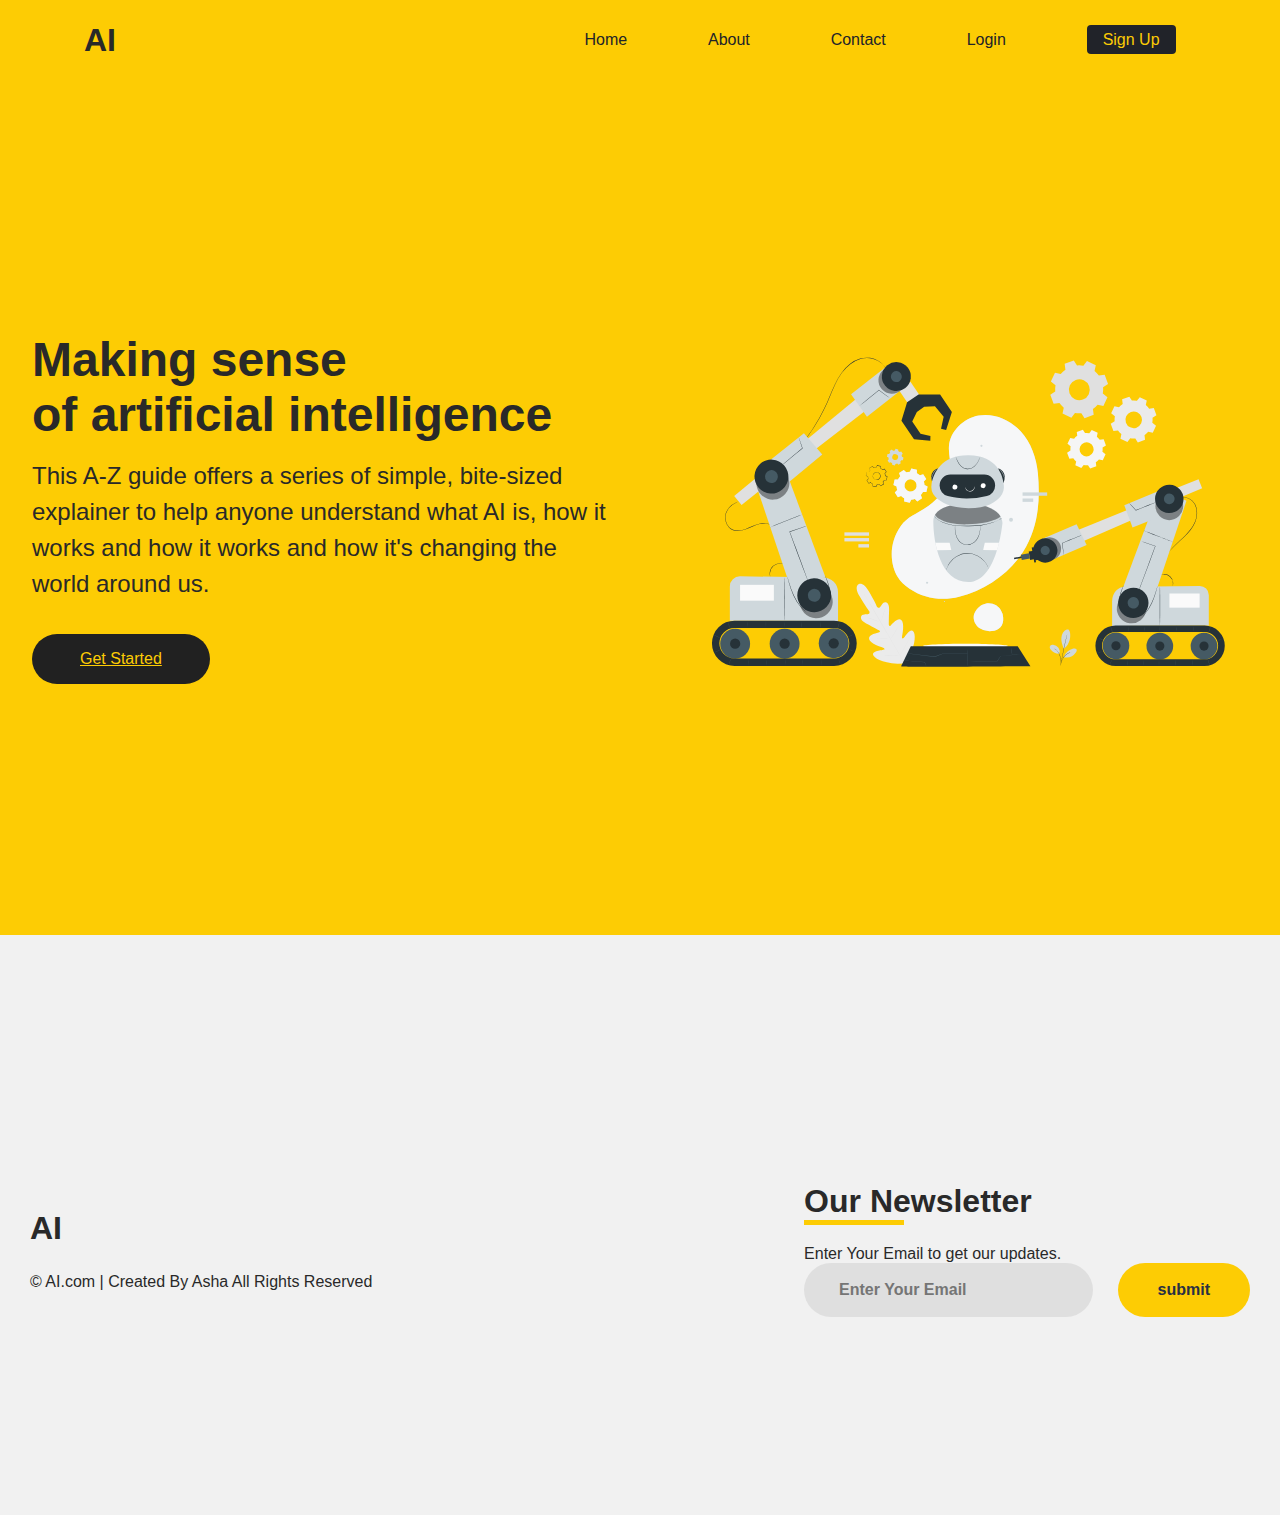
==== index.html @ b9eedf87 "first commit" ====
<!DOCTYPE html>
<html lang="en">

<head>
    <meta charset="UTF-8">
    <meta name="viewport" content="width=device-width, initial-scale=1.0">
    <link href="http://fonts.cdnfonts.com/css/nrt-reg" rel="stylesheet">
    <link rel="stylesheet" href="styles.css">
    <title>Home</title>
</head>

<body>

    <!-- navbar -->
    <div class="nav-container">
        <nav class="navbar">
            <h1 id="navbar-logo"><a href="index.html">AI</a></h1>
            <div class="menu-toggle" id="mobile-menu">
                <span class="bar"></span>
                <span class="bar"></span>
            </div>
            <ul class="nav-menu">
                <li><a href="/" class="nav-links">Home</a></li>
                <li><a href="about.html" class="nav-links">About</a></li>
                <li><a href="contact.html" class="nav-links">Contact</a></li>
                <li><a href="login.html" class="nav-links">Login</a></li>
                <li><a href="register.html" class="nav-links nav-links-btn">Sign Up</a></li>
            </ul>
        </nav>
    </div>
    <section class="hero">
        <div class="hero-container">
            <div class="column-left">
                <h1>Making sense <br>of artificial intelligence</h1>
                <p>
                    This A-Z guide offers a series of simple, bite-sized explainer to help anyone understand what AI is,
                    how it works and how it works and how it's changing the world around us.
                </p>
                <button class="card-button"><a href="Card.html">Get Started</a></button>
            </div>
            <div class="column-right">
                <img src="./images/ai.svg" alt="illustration
            " class="hero-image" />
            </div>
        </div>
    </section>



    <!-- Footer -->
    <footer>
        <div class="footer-container">
            <div class="left-col">
                <h1 class="logo">AI</h1>
                <div class="social-media">
                    <a href="#"><i class="fab fa-facebook-f"></i></a>
                    <a href="#"><i class="fab fa-twitter"></i></a>
                    <a href="#"><i class="fab fa-instagram"></i></a>
                </div>
                <p class="right-text">&copy; AI.com | Created By Asha All Rights Reserved</p>
            </div>

            <div class="right-col">
                <h1 class="newtitle">Our Newsletter</h1>
                <div class="border"></div>
                <p>Enter Your Email to get our updates.</p>
                <form action="" class="newsletter-form">
                    <input type="text" class="txtb" placeholder="Enter Your Email">
                    <input type="submit" class="button" value="submit">
                </form>
            </div>
    </footer>




    <script src="index.js"></script>
</body>

</html>
---- styles.css ----
@import url(content.css);

:root {
    --darkgrey: #212329;
    --brightyellow:#fdcc04;
    --white: #FAFAFA;
    --whitesmoke: #F6F6F6;
}

*{
    box-sizing: border-box;
    margin: 0;
    padding: 0;
    color: #292929;
    font-family: 'NRT Reg', sans-serif;                                      

}
.nav-container{
    width: 100%;
    background: var(--brightyellow);
}
.navbar{
    display: grid;
    grid-template-columns: 0.2fr auto 1fr;
    align-items: center;
    height: 80px;
    width: 90%;
    max-width: 1720px;
    margin: 0 auto;         
}
#navbar-logo{
    color: var(--darkgrey);
    justify-self: start;
    margin-left: 20px;
    cursor: pointer;
    
}
#navbar-logo a{
    text-decoration: none;
}
.nav-menu {
    display: grid;
    grid-template-columns: repeat(5, auto);
    list-style: none;
    text-align: center;
    width: 70%;
    justify-self: end;
}
.nav-links{ 
    color: var(--darkgrey);
    text-decoration: none;
}

.nav-links:hover{
    color: #656D73;
    transition: all 0.2s ease-out;
}
.nav-links-btn{
    background-color: var(--darkgrey);
    padding: 6px 16px;
    border-radius: 4px;
    color: var(--brightyellow);
}
.nav-links-btn:hover{
    background-color: transparent;
    color: #ffffff;
    padding: 5px 15px;
    border-radius: 4px;
    border: solid 1px var(--brightyellow);
}
.menu-toggle .bar{
    width: 25px;
    height: 3px;
    margin: 5px auto;
    transition: all 0.3s ease-in-out;
    background: var(--darkgrey);
}
@media screen and (max-width: 768px) {
    .nav-container{
        position: relative;
    }
    .nav-menu{
        display: grid;
        grid-template-columns: auto;
        background: var(--brightyellow);
        margin: 0;
        width: 100%;
        position: absolute;
        top: 80px;
        left: -100%;
        opacity: 0;
        transition: all 0.5s ease;
    }
    #navbar-logo{
        margin-left: 20px;
    }
    .nav-menu.active{
        background-color: var(--brightyellow);
        left: 0;
        opacity: 1;
        transition: all 0.5s ease;
    }
    .nav-links{
        text-align: center;
        line-height: 60px;
        width: 100%;
        display: table;
    }
    .navbar{
        width: 100%;
    }
    .nav-links-btn{
        border: none;
        padding: 0;
        border-radius: 0;
        background-color: var(--brightyellow);
        color: var(--darkgrey);
        transition: all 0.4s ease-out;
    }
    .card-button {
        text-decoration: none;
    }
    .nav-links-btn:hover{
        border: none;
        padding: 0;
        border-radius: 0;
        background-color: var(--brightyellow);
        color: var(--darkgrey);
        transition: all 0.4s ease-out;
    }
    #mobile-menu{
        position: absolute;
        top: 30%;
        right: 5%;
        transform: translate(5%, 20%);
    }
    .menu-toggle .bar{
        display: block;
        cursor: pointer;
    }
    .menu-toggle:hover{
        cursor: pointer;
    }
  
    #mobile-menu.is-active .bar:nth-child(1){
        transform: translateY(8px) rotate(180deg);
    }
    #mobile-menu.is-active .bar:nth-child(3){
        transform: translateY(-8px) rotate(-180deg);
    }
}




/* Footer */

footer {
    background: #f1f1f1;
    padding: 90px 0;
}

.footer-container {
    max-width: 1300px;
    margin: auto;
    width: 100%;
    height: 350px;
    margin-top: 50px;
    padding: 0 30px;
    background-color: #f1f1f1;
    display: flex;
    justify-content: space-between;
    align-items: center;
    flex-wrap: wrap-reverse;
}

.logo {
    width: 180px;
}

.social-media a {
    color: #001a21;
    margin-right: 25px;
    font-size: 22px;
    text-decoration: none;
    transition: .3s linear;
}

.social-media a:hover {
    color: rgb(136, 72, 62);
}

.right-col h1 {
    font-size: 26;
}

.border {
    width: 100px;
    height: 5px;
    background-color: var(--brightyellow);
    margin-bottom: 20px;
}

.newletter-form {
    display: flex;
    justify-content: center;
    flex-wrap: wrap;
}

.txtb {
    flex: 1;
    padding: 18px 35px;
    font-size: 16px;
    color: #7c7e83;
    background: #dfdfdf;
    border: none;
    font-weight: 700;
    outline: none;
    border-radius: 30px;
    min-width: 260px;
}

.button {
    padding: 18px 40px;
    font-size: 16px;
    color: #293043;
    background: var(--brightyellow);
    border: none;
    font-weight: 700;
    outline: none;
    border-radius: 30px;
    margin-left: 20px;
    cursor: pointer;
    transition: opacity .3s linear;
}

.button:hover {
    opacity: 0.7;
}

@media screen and (max-width: 960px) {
    .footer-container {
        max-width: 600px;
    }
    .right-col {
        width: 100%;
        margin-bottom: 20px;
    }
    .left-col {
        width: 100%;
        text-align: center;
    }
}

@media screen and (max-width: 700px) {
    .btn {
        margin: 0;
        width: 100%;
        margin-top: 50px;
    }
}
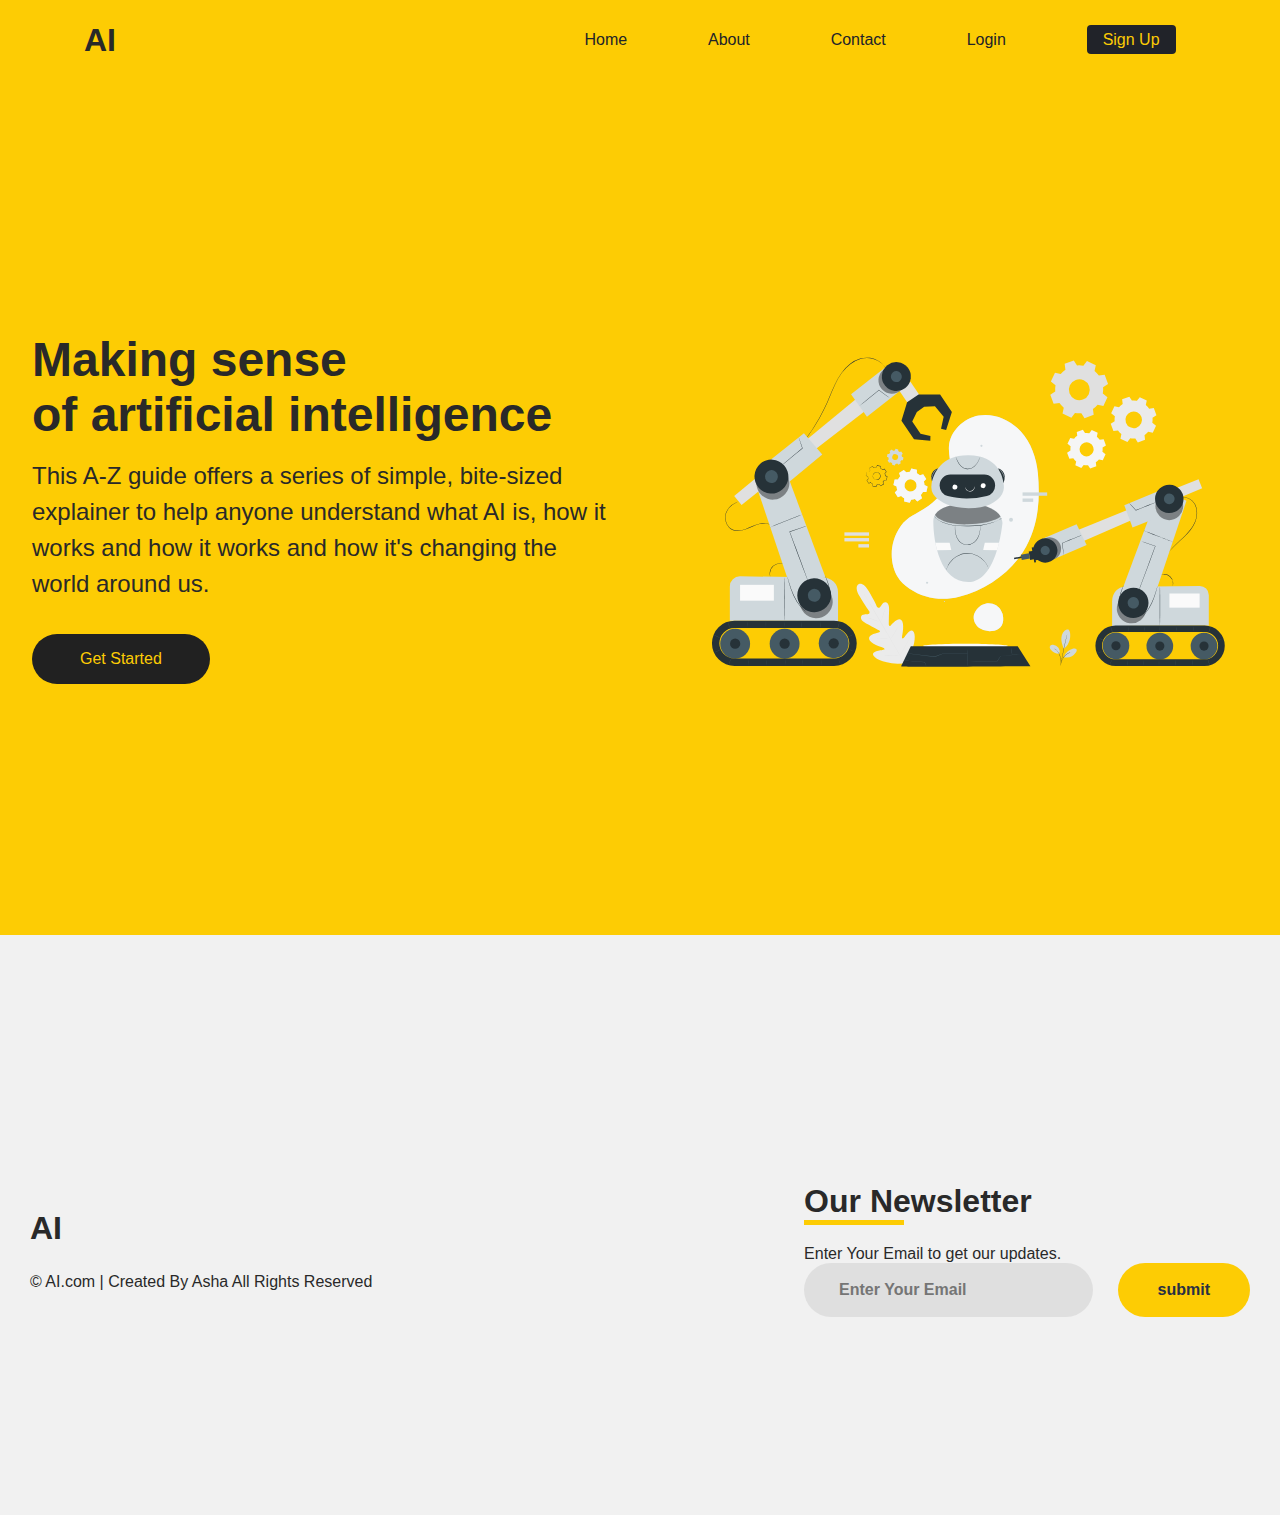
==== commit 3f4e6315: "< your message>" ====
--- a/index.html
+++ b/index.html
@@ -20,7 +20,7 @@
                 <span class="bar"></span>
             </div>
             <ul class="nav-menu">
-                <li><a href="/" class="nav-links">Home</a></li>
+                <li><a href="index.html" class="nav-links">Home</a></li>
                 <li><a href="about.html" class="nav-links">About</a></li>
                 <li><a href="contact.html" class="nav-links">Contact</a></li>
                 <li><a href="login.html" class="nav-links">Login</a></li>
--- a/styles.css
+++ b/styles.css
@@ -1,4 +1,4 @@
-@import url(content.css);
+@import url("content.css");
 
 :root {
     --darkgrey: #212329;
